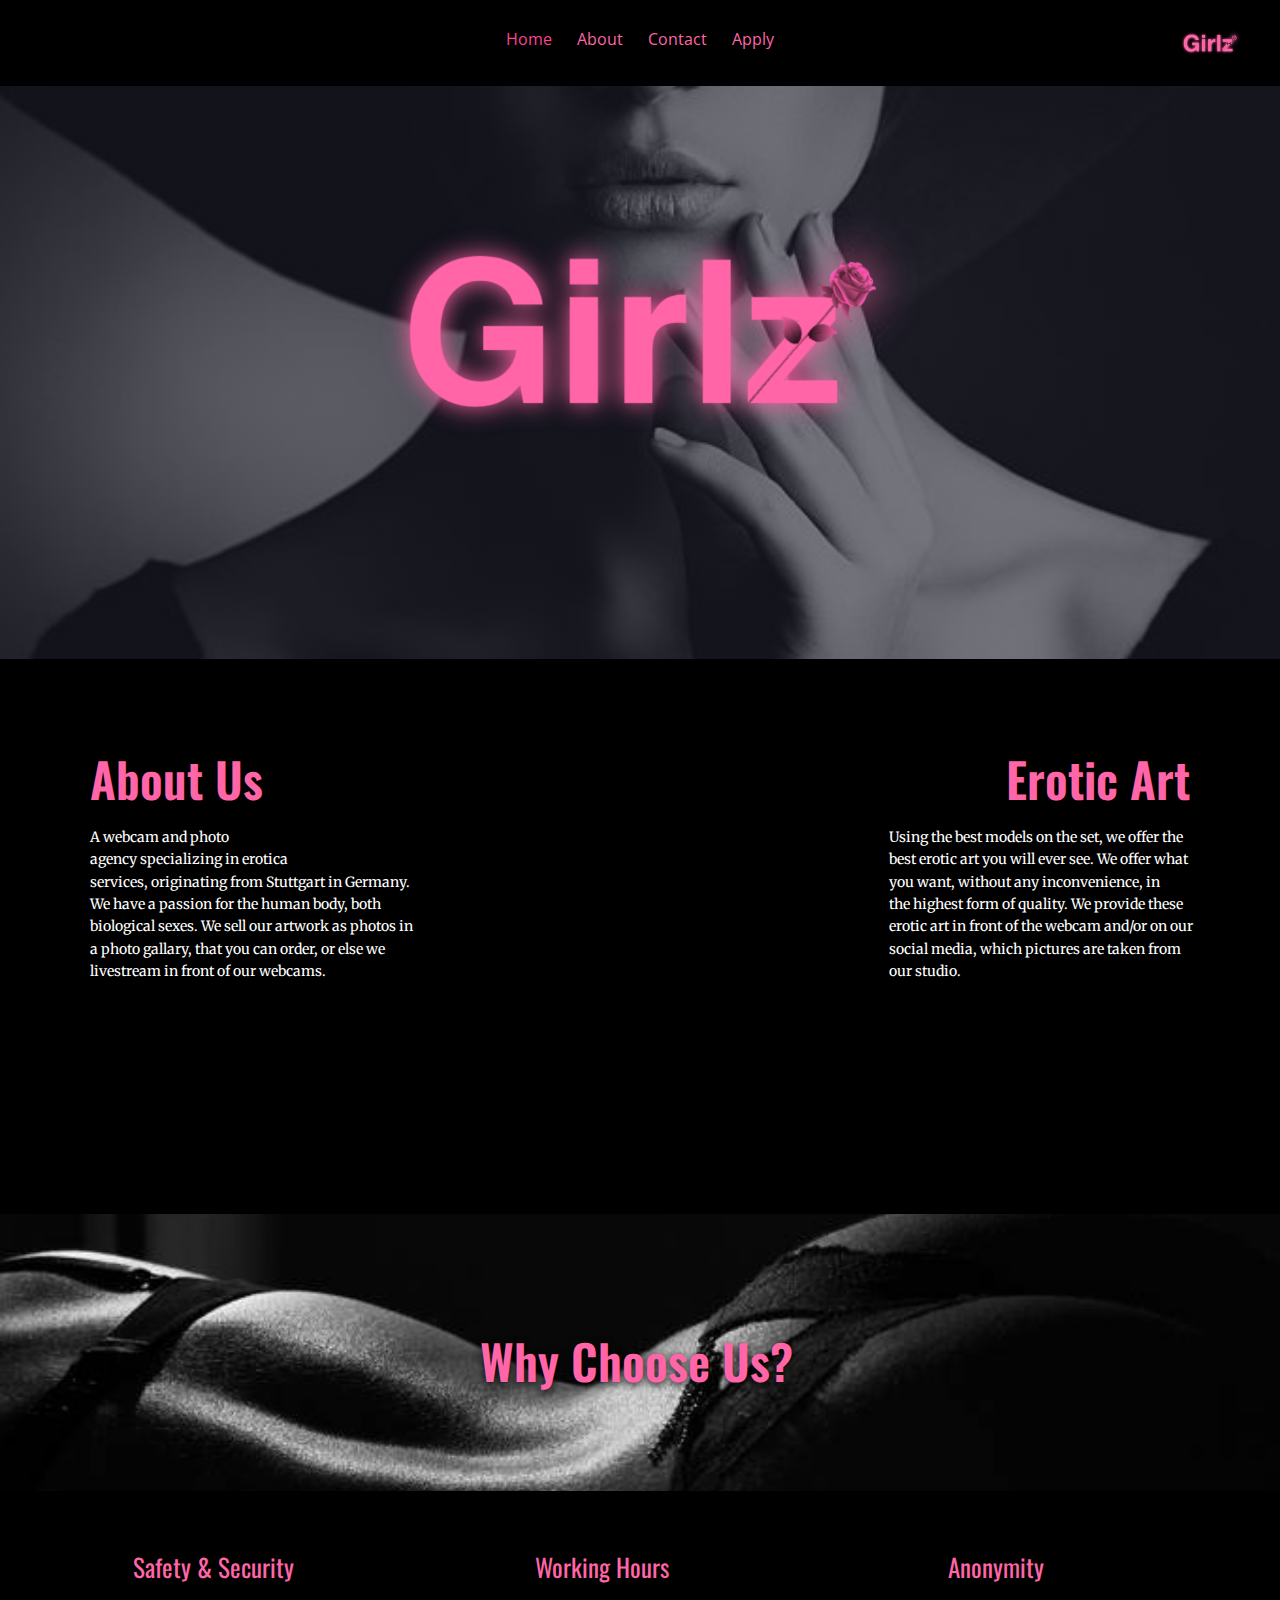
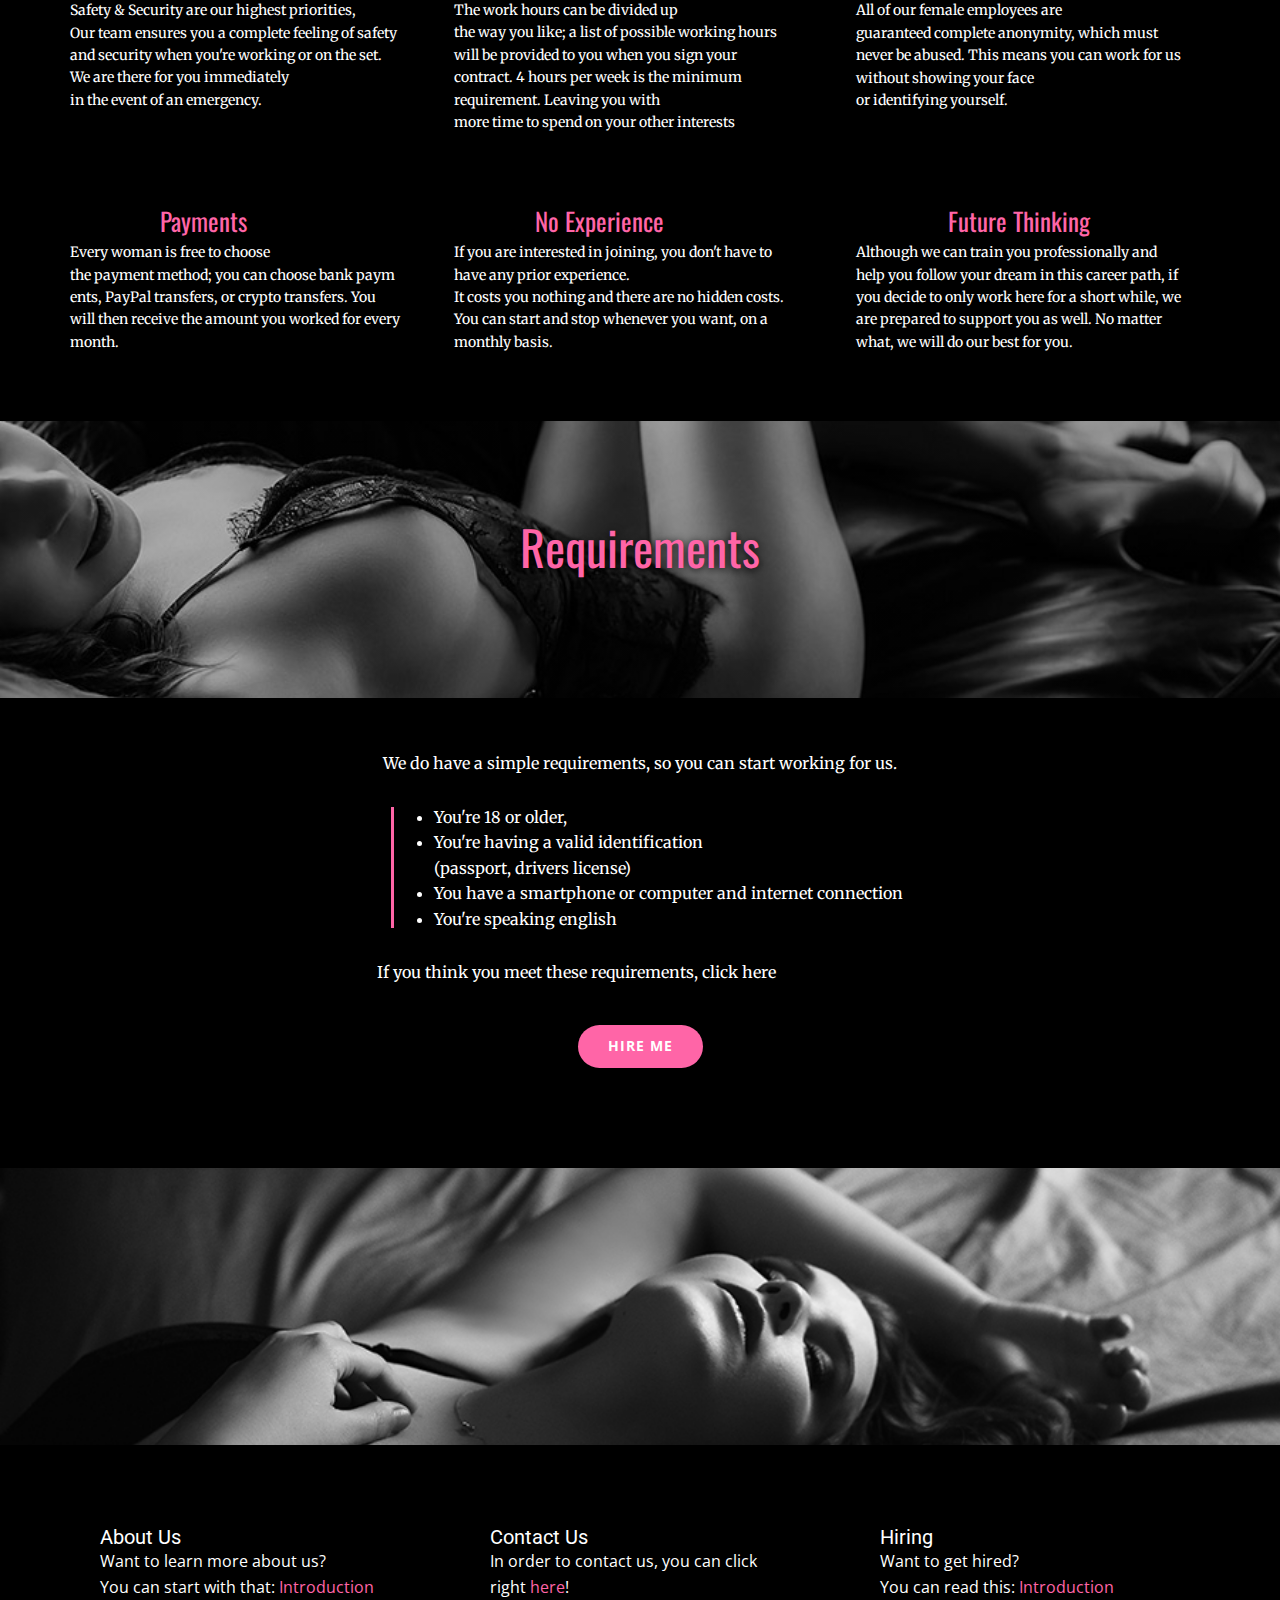
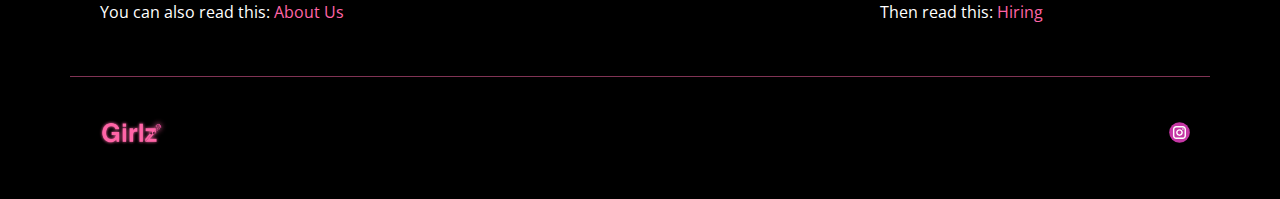
==== index.html @ 24fe2398 "main" ====
﻿<!DOCTYPE html>
<html style="font-size: 16px;"><head>
    <meta name="viewport" content="width=device-width, initial-scale=1.0">
    <meta charset="utf-8">
    <meta name="keywords" content="RoseGirlz, Rose Girlz, Webcam, RxseGirlz, rosegirls, rose girls, rosegirlz">
    <meta name="description" content="">
    <meta name="page_type" content="np-template-header-footer-from-plugin">
    <title>RoseGirlz - Home</title>
    <link rel="stylesheet" href="nicepage.css" media="screen">
<link rel="stylesheet" href="Home.css" media="screen">
    <script class="u-script" type="text/javascript" src="jquery.js" defer=""></script>
    <script class="u-script" type="text/javascript" src="nicepage.js" defer=""></script>
    <meta name="generator" content="Nicepage 4.2.6, nicepage.com">
    <meta property="og:title" content="RoseGirlz - Home">
    <meta property="og:description" content="German Webcam/Photographic Studio and Agency.">
    <meta property="og:image" content="images/rosegirlz.png">
    <link id="u-theme-google-font" rel="stylesheet" href="https://fonts.googleapis.com/css?family=Roboto:100,100i,300,300i,400,400i,500,500i,700,700i,900,900i|Open+Sans:300,300i,400,400i,600,600i,700,700i,800,800i">
    <link id="u-page-google-font" rel="stylesheet" href="https://fonts.googleapis.com/css?family=Oswald:200,300,400,500,600,700|Merriweather:300,300i,400,400i,700,700i,900,900i">
    
    
    
    
    
    
    
    
    <script type="application/ld+json">{
		"@context": "http://schema.org",
		"@type": "Organization",
		"name": "",
		"logo": "images/rosegirlz.png",
		"sameAs": [
				"https://www.instagram.com/rosegirlz.eu/"
		]
}</script>
    <meta name="theme-color" content="#ff5126">
    <meta property="og:type" content="website">
  </head>
  <body data-home-page="Home.html" data-home-page-title="Home" class="u-body u-overlap u-overlap-contrast"><header class="u-clearfix u-header" id="sec-d596"><div class="u-clearfix u-sheet u-valign-top-xs u-sheet-1">
        <a href="Home.html" data-page-id="30083333" class="u-image u-logo u-image-1" data-image-width="1000" data-image-height="1000" title="Home">
          <img src="images/rosegirlz.png" class="u-logo-image u-logo-image-1">
        </a>
        <nav class="u-menu u-menu-dropdown u-offcanvas u-menu-1">
          <div class="menu-collapse" style="font-size: 1rem; letter-spacing: 0px;">
            <a class="u-button-style u-custom-left-right-menu-spacing u-custom-padding-bottom u-custom-text-color u-custom-top-bottom-menu-spacing u-nav-link u-text-active-palette-1-base u-text-hover-palette-2-base" href="#">
              <svg viewBox="0 0 24 24"><use xmlns:xlink="http://www.w3.org/1999/xlink" xlink:href="#menu-hamburger"></use></svg>
              <svg version="1.1" xmlns="http://www.w3.org/2000/svg" xmlns:xlink="http://www.w3.org/1999/xlink"><defs><symbol id="menu-hamburger" viewBox="0 0 16 16" style="width: 16px; height: 16px;"><rect y="1" width="16" height="2"></rect><rect y="7" width="16" height="2"></rect><rect y="13" width="16" height="2"></rect>
</symbol>
</defs></svg>
            </a>
          </div>
          <div class="u-custom-menu u-nav-container">
            <ul class="u-nav u-spacing-25 u-unstyled u-nav-1"><li class="u-nav-item"><a class="u-button-style u-nav-link u-text-custom-color-4" href="Home.html" style="padding: 8px 0px;">Home</a>
</li><li class="u-nav-item"><a class="u-button-style u-nav-link u-text-custom-color-4" href="About.html" style="padding: 8px 0px;">About</a>
</li><li class="u-nav-item"><a class="u-button-style u-nav-link u-text-custom-color-4" href="Contact.html" style="padding: 8px 0px;">Contact</a>
</li><li class="u-nav-item"><a class="u-button-style u-nav-link u-text-custom-color-4" href="Hiring.html" style="padding: 8px 0px;">Apply</a>
</li></ul>
          </div>
          <div class="u-custom-menu u-nav-container-collapse">
            <div class="u-black u-container-style u-inner-container-layout u-opacity u-opacity-95 u-sidenav">
              <div class="u-inner-container-layout u-sidenav-overflow">
                <div class="u-menu-close"></div>
                <ul class="u-align-center u-nav u-popupmenu-items u-unstyled u-nav-2"><li class="u-nav-item"><a class="u-button-style u-nav-link" href="Home.html" style="padding: 8px 0px;">Home</a>
</li><li class="u-nav-item"><a class="u-button-style u-nav-link" href="About.html" style="padding: 8px 0px;">About</a>
</li><li class="u-nav-item"><a class="u-button-style u-nav-link" href="Contact.html" style="padding: 8px 0px;">Contact</a>
</li><li class="u-nav-item"><a class="u-button-style u-nav-link" href="Hiring.html" style="padding: 8px 0px;">Apply</a>
</li></ul>
              </div>
            </div>
            <div class="u-black u-menu-overlay u-opacity u-opacity-70"></div>
          </div>
        </nav>
      </div></header> 
    <section class="skrollable u-clearfix u-expanded-width-lg u-expanded-width-md u-expanded-width-xl u-image u-shading u-section-1" id="sec-d074" data-image-width="612" data-image-height="408">
      <div class="u-clearfix u-sheet u-sheet-1">
        <div class="u-clearfix u-expanded-width u-layout-wrap u-layout-wrap-1">
          <div class="u-layout">
            <div class="u-layout-row">
              <div class="u-container-style u-layout-cell u-left-cell u-size-60 u-layout-cell-1">
                <div class="u-container-layout u-valign-middle-md u-valign-middle-sm u-valign-middle-xl u-valign-middle-xs u-container-layout-1">
                  <img class="u-image u-image-default u-preserve-proportions u-image-1" src="images/rosegirlz.png" alt="" data-image-width="1000" data-image-height="1000">
                </div>
              </div>
            </div>
          </div>
        </div>
      </div>
    </section>
    <section class="u-black u-clearfix u-section-2" id="sec-42c0">
      <div class="u-clearfix u-sheet u-sheet-1">
        <div class="u-clearfix u-expanded-width u-layout-wrap u-layout-wrap-1">
          <div class="u-layout">
            <div class="u-layout-row">
              <div class="u-container-style u-layout-cell u-left-cell u-size-30 u-layout-cell-1">
                <div class="u-container-layout u-container-layout-1">
                  <h2 class="u-align-center-xs u-custom-font u-font-oswald u-text u-text-custom-color-1 u-text-1">
                    <font color="#ff65a7">About Us</font>
                  </h2>
                  <p class="u-custom-font u-font-merriweather u-text u-text-2"> A webcam and photo agency&nbsp;specializing&nbsp;in&nbsp;erotica<br>services, originating from Stuttgart in Germany. We&nbsp;have&nbsp;a passion for&nbsp;the human body, both biological sexes. We sell our artwork as photos in a photo gallary, that you can order, or else we livestream in front of our webcams.
                  </p>
                </div>
              </div>
              <div class="u-align-right-lg u-align-right-md u-align-right-sm u-align-right-xl u-container-style u-layout-cell u-right-cell u-size-30 u-layout-cell-2">
                <div class="u-container-layout u-container-layout-2">
                  <div class="u-black u-shape u-shape-rectangle u-shape-1"></div>
                  <h2 class="u-align-center-xs u-custom-font u-font-oswald u-text u-text-custom-color-4 u-text-3">Erotic Art</h2>
                  <p class="u-align-right-xs u-custom-font u-font-merriweather u-text u-text-4"> Using&nbsp;the best&nbsp;models&nbsp;on&nbsp;the&nbsp;set, we offer the best erotic art you will ever see. We offer what you want, without any inconvenience, in the&nbsp;highest&nbsp;form of quality. We provide these erotic art in front of the webcam and/or on our social media, which pictures are taken from our studio.&nbsp;</p>
                </div>
              </div>
            </div>
          </div>
        </div>
        <img src="images/pexels-photo-352505.jpeg" alt="" class="u-image u-image-default u-image-1" data-image-width="750" data-image-height="750" data-animation-name="fadeIn" data-animation-duration="1000" data-animation-direction="">
      </div>
    </section>
    <section class="u-clearfix u-image u-section-3" id="sec-fce4" data-image-width="680" data-image-height="453">
      <div class="u-clearfix u-sheet u-sheet-1">
        <h2 class="u-align-left u-custom-font u-font-oswald u-text u-text-custom-color-1 u-text-1">
          <font color="#ff65a7">Why Choose Us?</font>
        </h2>
      </div>
    </section>
    <section class="u-black u-clearfix u-section-4" id="sec-7975">
      <div class="u-clearfix u-sheet u-sheet-1">
        <p class="u-custom-font u-font-oswald u-text u-text-custom-color-4 u-text-1">Working Hours</p>
        <p class="u-custom-font u-font-oswald u-text u-text-custom-color-4 u-text-2"> Anonymity</p>
        <p class="u-custom-font u-font-oswald u-text u-text-custom-color-4 u-text-3">Safety &amp; Security</p>
        <p class="u-align-center u-custom-font u-font-merriweather u-text u-text-4"> The&nbsp;work hours&nbsp;can&nbsp;be&nbsp;divided&nbsp;up the&nbsp;way&nbsp;you&nbsp;like;&nbsp;a&nbsp;list&nbsp;of&nbsp;possible&nbsp;working&nbsp;hours&nbsp;will be&nbsp;provided&nbsp;to&nbsp;you&nbsp;when&nbsp;you&nbsp;sign&nbsp;your&nbsp;<br>contract. 4&nbsp;hours&nbsp;per week&nbsp;is the&nbsp;minimum requirement. Leaving&nbsp;you&nbsp;with more&nbsp;time&nbsp;to&nbsp;spend on&nbsp;your other&nbsp;interests
        </p>
        <p class="u-align-center u-custom-font u-font-merriweather u-text u-text-5"> All&nbsp;of&nbsp;our&nbsp;female&nbsp;employees are guaranteed&nbsp;complete anonymity, which must never be&nbsp;abused.&nbsp;This&nbsp;means&nbsp;you can work for us without showing your face or&nbsp;identifying&nbsp;yourself.</p>
        <p class="u-custom-font u-font-merriweather u-text u-text-6"> Safety &amp; Security are our highest priorities, Our&nbsp;team&nbsp;ensures&nbsp;you&nbsp;a&nbsp;complete feeling of&nbsp;safety and security when you're&nbsp;working or on the set. We&nbsp;are&nbsp;there&nbsp;for&nbsp;you immediately in&nbsp;the&nbsp;event&nbsp;of&nbsp;an&nbsp;emergency.</p>
        <p class="u-custom-font u-font-oswald u-text u-text-custom-color-4 u-text-7">Payments</p>
        <p class="u-custom-font u-font-oswald u-text u-text-custom-color-4 u-text-8">No Experience</p>
        <p class="u-custom-font u-font-oswald u-text u-text-custom-color-4 u-text-9">Future Thinking</p>
        <p class="u-custom-font u-font-merriweather u-text u-text-10"> Every&nbsp;woman&nbsp;is&nbsp;free to&nbsp;choose the&nbsp;payment&nbsp;method;&nbsp;you&nbsp;can&nbsp;choose&nbsp;bank&nbsp;payments, PayPal&nbsp;transfers,&nbsp;or&nbsp;crypto&nbsp;transfers. You will then receive the amount you&nbsp;worked for every month.</p>
        <p class="u-align-center u-custom-font u-font-merriweather u-text u-text-11"> If&nbsp;you&nbsp;are interested in joining, you&nbsp;don't&nbsp;have&nbsp;to have any&nbsp;prior&nbsp;experience.&nbsp; It&nbsp;costs&nbsp;you&nbsp;nothing&nbsp;and there are no hidden costs. You can start and stop&nbsp;whenever&nbsp;you want, on a monthly basis.</p>
        <p class="u-align-center u-custom-font u-font-merriweather u-text u-text-12"> Although&nbsp;we can train you professionally and help you&nbsp;follow&nbsp;your&nbsp;dream in this&nbsp;career&nbsp;path, if you&nbsp;decide to only&nbsp;work&nbsp;here&nbsp;for a short while, we are&nbsp;prepared&nbsp;to&nbsp;support you&nbsp;as well. No matter what, we will&nbsp;do our&nbsp;best for you.</p>
      </div>
    </section>
    <section class="u-clearfix u-image u-shading u-section-5" id="sec-8830" data-image-width="899" data-image-height="612">
      <div class="u-clearfix u-sheet u-sheet-1">
        <h2 class="u-custom-font u-font-oswald u-text u-text-custom-color-4 u-text-default u-text-1">Requirements</h2>
      </div>
    </section>
    <section class="u-black u-clearfix u-section-6" id="sec-68e8">
      <div class="u-clearfix u-sheet u-sheet-1">
        <p class="u-custom-font u-font-merriweather u-text u-text-default u-text-1">We do have a simple requirements, so you can start working for us.</p>
        <ul class="u-custom-font u-font-merriweather u-text u-text-default u-text-2">
          <li>You're 18 or older,</li>
          <li> You're having a valid identification<br>(passport, drivers license)
          </li>
          <li>You have a smartphone or computer and internet connection<br>
          </li>
          <li>You're speaking english&nbsp;</li>
        </ul>
        <div class="u-border-3 u-border-custom-color-4 u-line u-line-vertical u-line-1"></div>
        <p class="u-custom-font u-font-merriweather u-text u-text-3">If you think you meet these requirements, click here<br>
        </p>
        <a href="Hiring.html" data-page-id="83793671" class="u-border-none u-btn u-btn-round u-button-style u-custom-color-4 u-hover-custom-color-3 u-radius-50 u-btn-1">hire me</a>
      </div>
    </section>
    <section class="u-clearfix u-image u-section-7" id="sec-de6f" data-image-width="900" data-image-height="548">
      <div class="u-clearfix u-sheet u-sheet-1"></div>
    </section>
    <style class="u-overlap-style">.u-overlap:not(.u-sticky-scroll) .u-header {
background-color: #000000 !important
}</style>
    
    
    <footer class="u-black u-clearfix u-footer" id="sec-1411"><div class="u-clearfix u-sheet u-sheet-1">
        <div class="u-clearfix u-expanded-width u-gutter-30 u-layout-wrap u-layout-wrap-1">
          <div class="u-gutter-0 u-layout">
            <div class="u-layout-row">
              <div class="u-align-left u-container-style u-layout-cell u-left-cell u-size-20 u-size-20-md u-layout-cell-1">
                <div class="u-container-layout u-valign-middle u-container-layout-1"><!--position-->
                  <div data-position="" class="u-position u-position-1"><!--block-->
                    <div class="u-block">
                      <div class="u-block-container u-clearfix"><!--block_header-->
                        <h5 class="u-block-header u-text"><!--block_header_content--> About Us<!--/block_header_content--></h5><!--/block_header--><!--block_content-->
                        <div class="u-block-content u-text"><!--block_content_content--> Want to learn more about us?<br>You can start with that: <a href="Home.html#sec-42c0" data-page-id="30083333" class="u-active-none u-border-none u-btn u-button-link u-button-style u-hover-none u-none u-text-custom-color-4 u-btn-1">Introduction</a>
                          <br>You can also read this: <a href="About.html" data-page-id="984018706" class="u-active-none u-border-none u-btn u-button-link u-button-style u-hover-none u-none u-text-custom-color-4 u-btn-2">About Us</a><!--/block_content_content-->
                        </div><!--/block_content-->
                      </div>
                    </div><!--/block-->
                  </div><!--/position-->
                </div>
              </div>
              <div class="u-align-left u-container-style u-layout-cell u-size-20 u-size-20-md u-layout-cell-2">
                <div class="u-container-layout u-container-layout-2"><!--position-->
                  <div data-position="" class="u-position"><!--block-->
                    <div class="u-block">
                      <div class="u-block-container u-clearfix"><!--block_header-->
                        <h5 class="u-block-header u-text"><!--block_header_content--> Contact Us<!--/block_header_content--></h5><!--/block_header--><!--block_content-->
                        <div class="u-block-content u-text"><!--block_content_content--> In order to contact us, you can click right <a href="Contact.html" data-page-id="93240421" class="u-active-none u-border-none u-btn u-button-link u-button-style u-hover-none u-none u-text-custom-color-4 u-btn-3">here</a>!<!--/block_content_content-->
                        </div><!--/block_content-->
                      </div>
                    </div><!--/block-->
                  </div><!--/position-->
                </div>
              </div>
              <div class="u-align-left u-container-style u-layout-cell u-right-cell u-size-20 u-size-20-md u-layout-cell-3">
                <div class="u-container-layout u-container-layout-3"><!--position-->
                  <div data-position="" class="u-position u-position-3"><!--block-->
                    <div class="u-block">
                      <div class="u-block-container u-clearfix"><!--block_header-->
                        <h5 class="u-block-header u-text"><!--block_header_content--> Hiring<!--/block_header_content--></h5><!--/block_header--><!--block_content-->
                        <div class="u-block-content u-text"><!--block_content_content-->Want to get hired?&nbsp;<br>You can read this: <a href="Home.html#sec-8830" data-page-id="30083333" class="u-active-none u-border-none u-btn u-button-link u-button-style u-hover-none u-none u-text-custom-color-4 u-btn-4">Introduction</a>
                          <br>Then read this: <a href="Hiring.html" data-page-id="83793671" class="u-active-none u-border-none u-btn u-button-link u-button-style u-hover-none u-none u-text-custom-color-4 u-btn-5">Hiring</a><!--/block_content_content-->
                        </div><!--/block_content-->
                      </div>
                    </div><!--/block-->
                  </div><!--/position-->
                </div>
              </div>
            </div>
          </div>
        </div>
        <div class="u-border-1 u-border-custom-color-4 u-expanded-width u-line u-line-horizontal u-opacity u-opacity-50 u-line-1"></div>
        <a href="Home.html" data-page-id="30083333" class="u-image u-logo u-image-1" data-image-width="1000" data-image-height="1000" title="Home">
          <img src="images/rosegirlz.png" class="u-logo-image u-logo-image-1">
        </a>
        <div class="u-social-icons u-spacing-10 u-social-icons-1">
          <a class="u-social-url" title="instagram" target="_blank" href="https://www.instagram.com/rosegirlz.eu/"><span class="u-icon u-social-icon u-social-instagram u-icon-1"><svg class="u-svg-link" preserveAspectRatio="xMidYMin slice" viewBox="0 0 112 112" style=""><use xmlns:xlink="http://www.w3.org/1999/xlink" xlink:href="#svg-e9a2"></use></svg><svg class="u-svg-content" viewBox="0 0 112 112" x="0" y="0" id="svg-e9a2"><circle fill="currentColor" cx="56.1" cy="56.1" r="55"></circle><path fill="#FFFFFF" d="M55.9,38.2c-9.9,0-17.9,8-17.9,17.9C38,66,46,74,55.9,74c9.9,0,17.9-8,17.9-17.9C73.8,46.2,65.8,38.2,55.9,38.2
            z M55.9,66.4c-5.7,0-10.3-4.6-10.3-10.3c-0.1-5.7,4.6-10.3,10.3-10.3c5.7,0,10.3,4.6,10.3,10.3C66.2,61.8,61.6,66.4,55.9,66.4z"></path><path fill="#FFFFFF" d="M74.3,33.5c-2.3,0-4.2,1.9-4.2,4.2s1.9,4.2,4.2,4.2s4.2-1.9,4.2-4.2S76.6,33.5,74.3,33.5z"></path><path fill="#FFFFFF" d="M73.1,21.3H38.6c-9.7,0-17.5,7.9-17.5,17.5v34.5c0,9.7,7.9,17.6,17.5,17.6h34.5c9.7,0,17.5-7.9,17.5-17.5V38.8
            C90.6,29.1,82.7,21.3,73.1,21.3z M83,73.3c0,5.5-4.5,9.9-9.9,9.9H38.6c-5.5,0-9.9-4.5-9.9-9.9V38.8c0-5.5,4.5-9.9,9.9-9.9h34.5
            c5.5,0,9.9,4.5,9.9,9.9V73.3z"></path></svg></span>
          </a>
        </div>
      </div></footer>
  
</body></html>
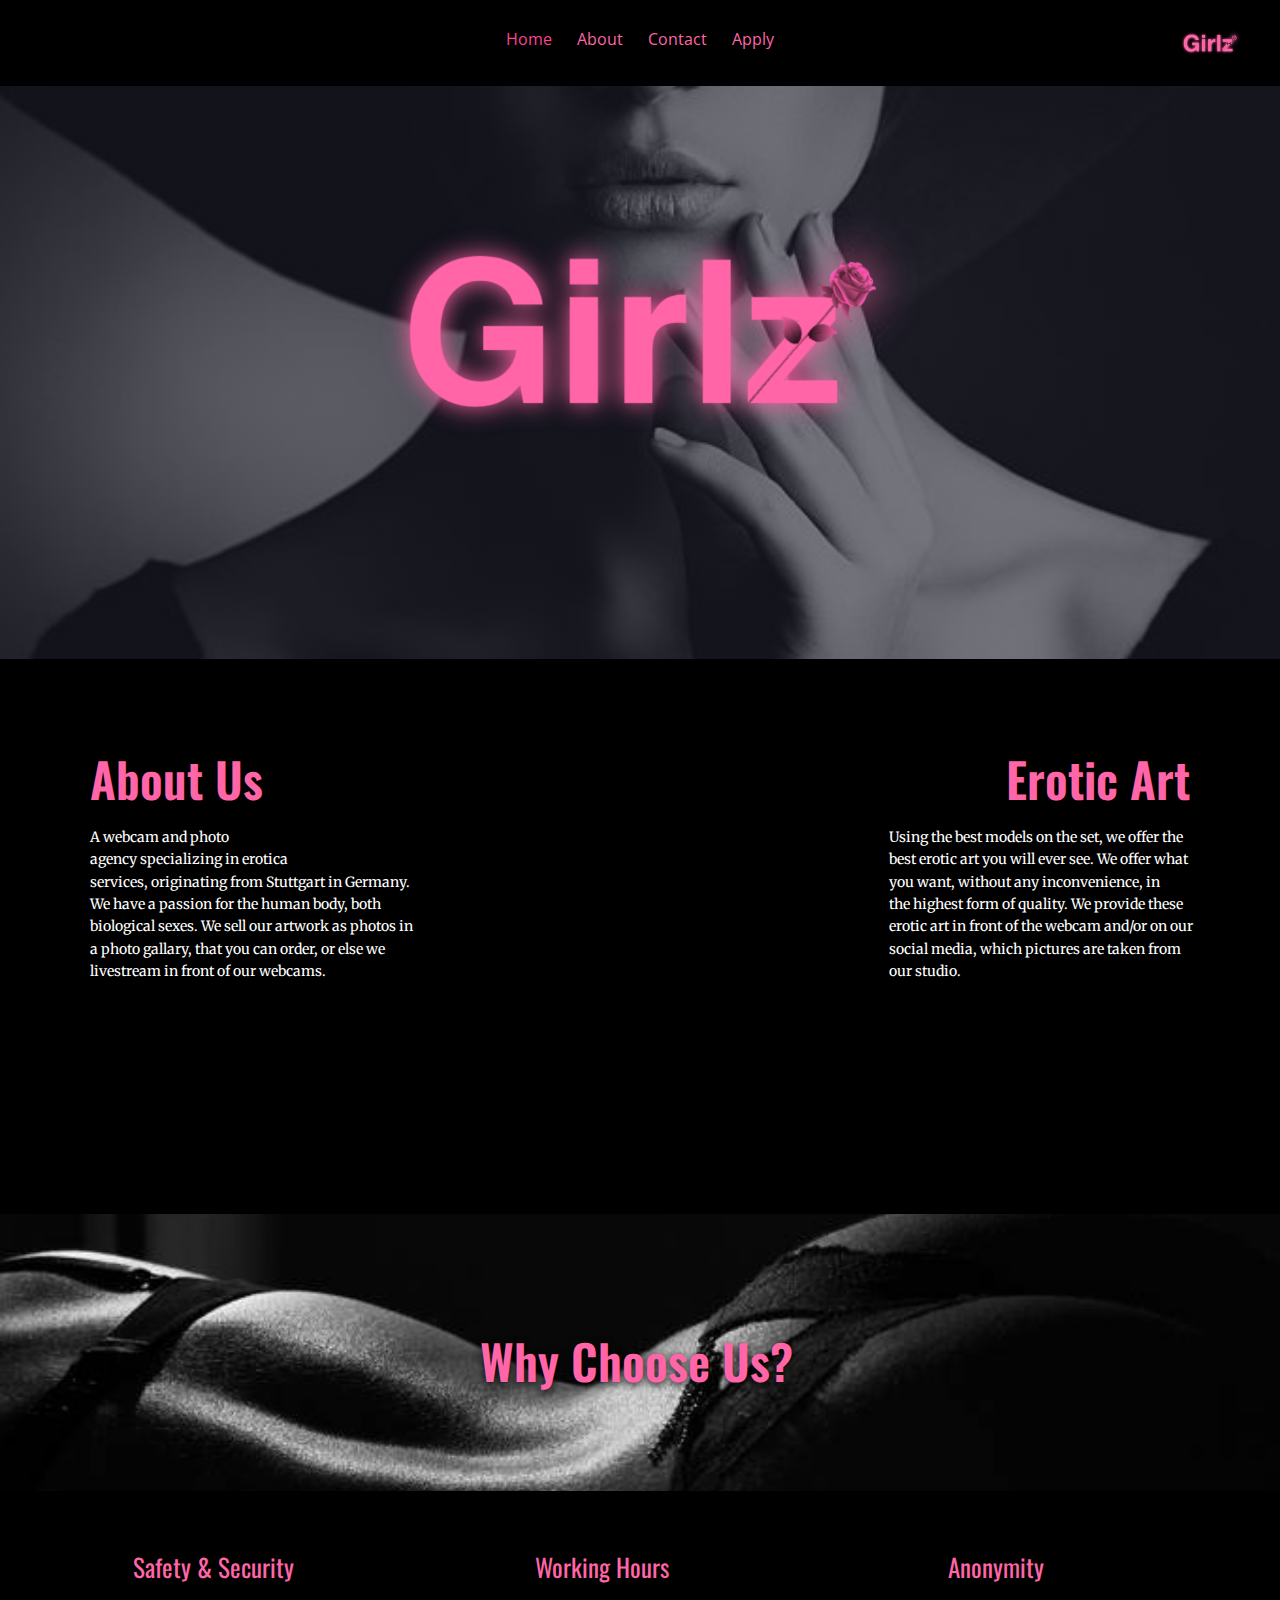
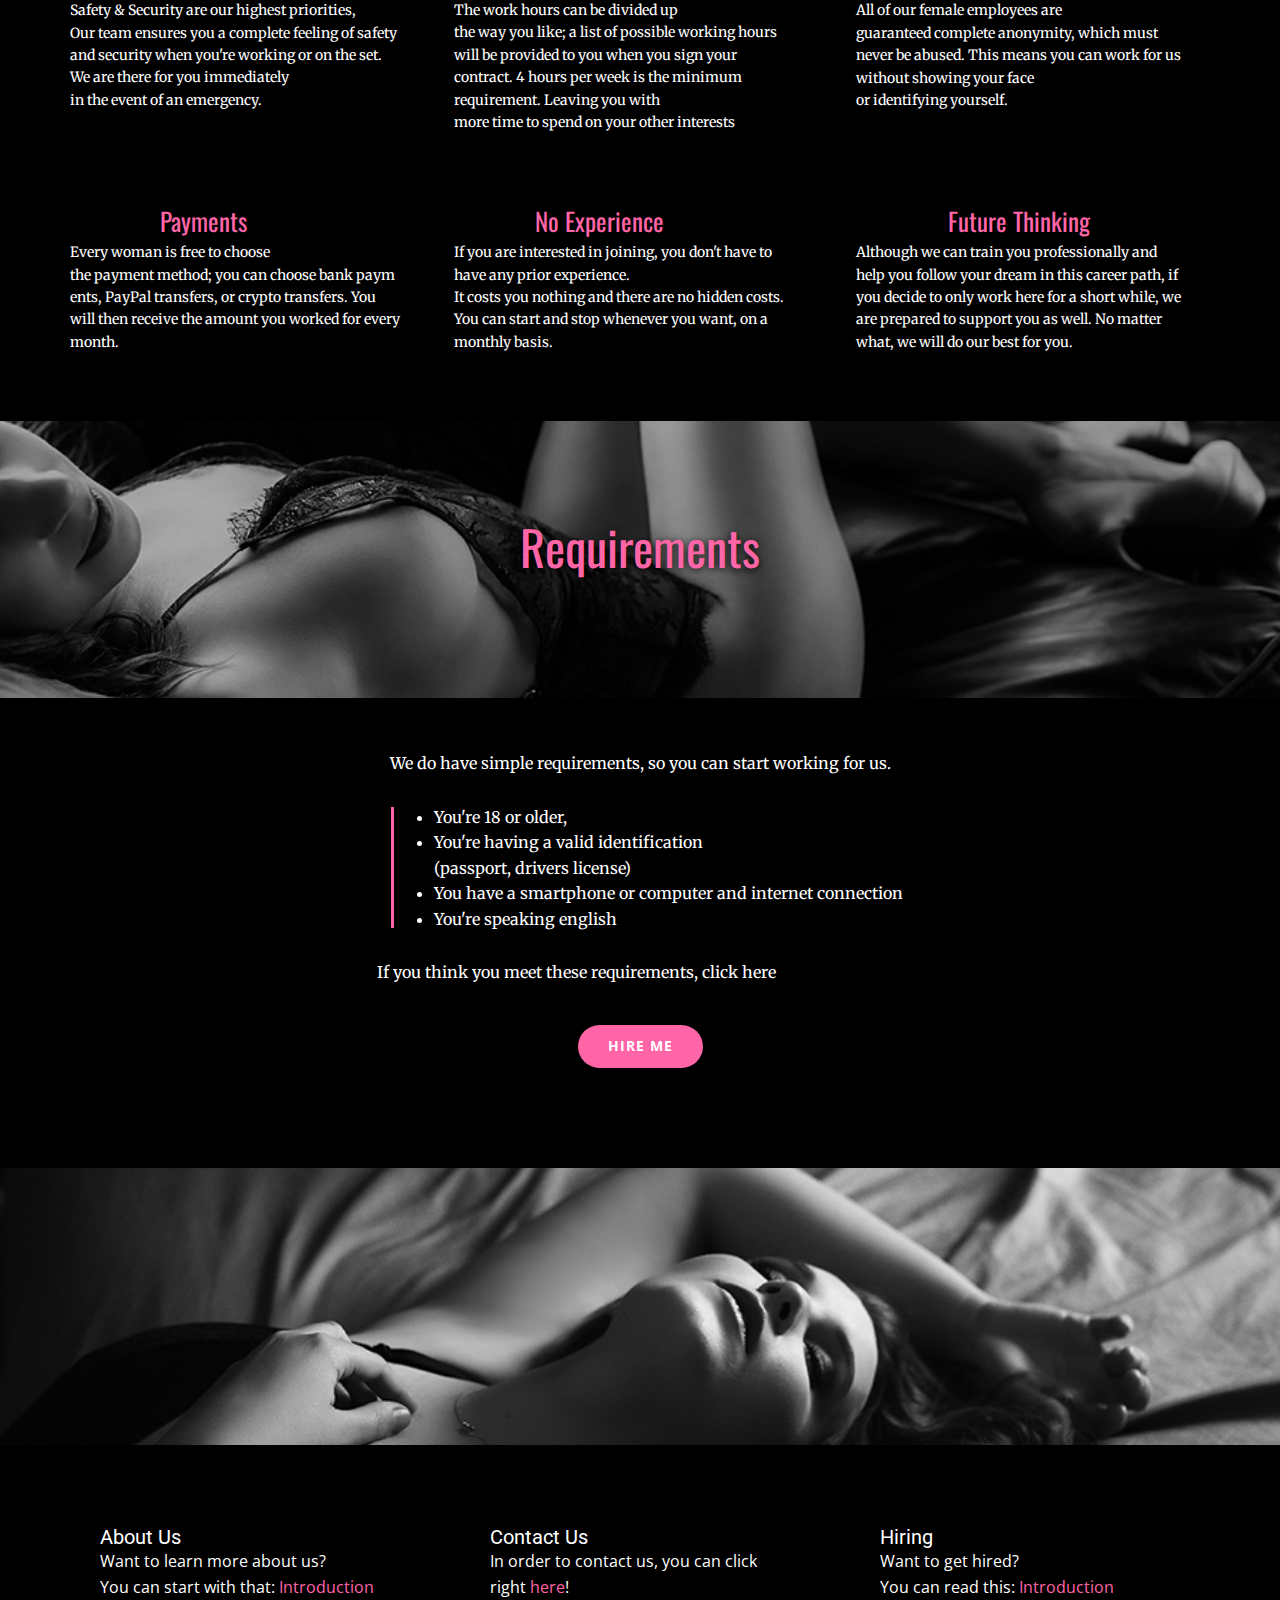
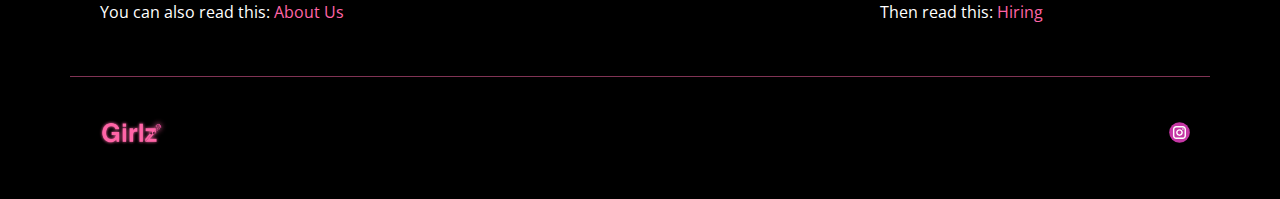
==== commit 8d534efa: "Update index.html" ====
--- a/index.html
+++ b/index.html
@@ -144,7 +144,7 @@
     </section>
     <section class="u-black u-clearfix u-section-6" id="sec-68e8">
       <div class="u-clearfix u-sheet u-sheet-1">
-        <p class="u-custom-font u-font-merriweather u-text u-text-default u-text-1">We do have a simple requirements, so you can start working for us.</p>
+        <p class="u-custom-font u-font-merriweather u-text u-text-default u-text-1">We do have simple requirements, so you can start working for us.</p>
         <ul class="u-custom-font u-font-merriweather u-text u-text-default u-text-2">
           <li>You're 18 or older,</li>
           <li> You're having a valid identification<br>(passport, drivers license)
@@ -228,4 +228,4 @@
         </div>
       </div></footer>
   
-</body></html>+</body></html>
